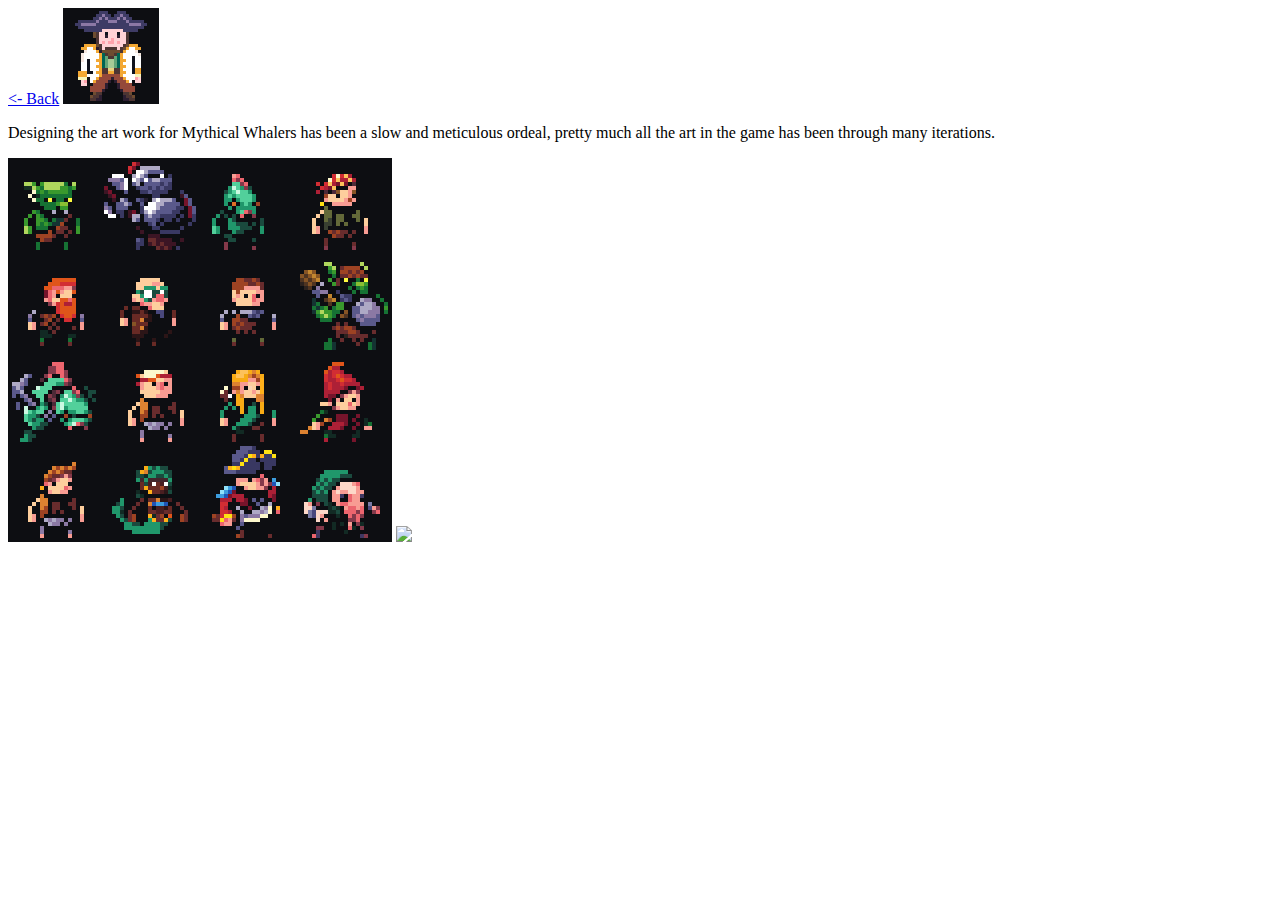
==== docs/post/2022/10/02/Art/index.html @ a0312230 "rename" ====
<!DOCTYPE html>
<html lang="en">

<head>

  <!-- Page Title -->
  <title>The Vision</title>

  <!-- Define basic meta info -->
  <meta name="viewport" content="width=device-width, initial-scale=1.0">
  <meta http-equiv="Content-Type" content="text/html;charset=UTF-8">
  <meta name="description" content="Oct 2022: The Vision">
  <meta name="color-scheme" content="dark light">

  <!-- Add favicon -->
  <link rel="shortcut icon" href="/favicon.png" type="image/png">

  <!-- Link our CSS (Make sure link is relative!) -->
  <link rel="stylesheet" href="/style.css">
</head>

<body>
  <main>
    <a href="/">&lt;- Back</a>
    <img class="center" src="captain.png">
    
    <p>
      Designing the art work for Mythical Whalers has been a slow and meticulous ordeal, pretty much all 
      the art in the game has been through many iterations.
    </p>
    <img class="center" src="crewmates.png">

    <img class="center" src="game_play.gif">



  </main>
</body>

</html>
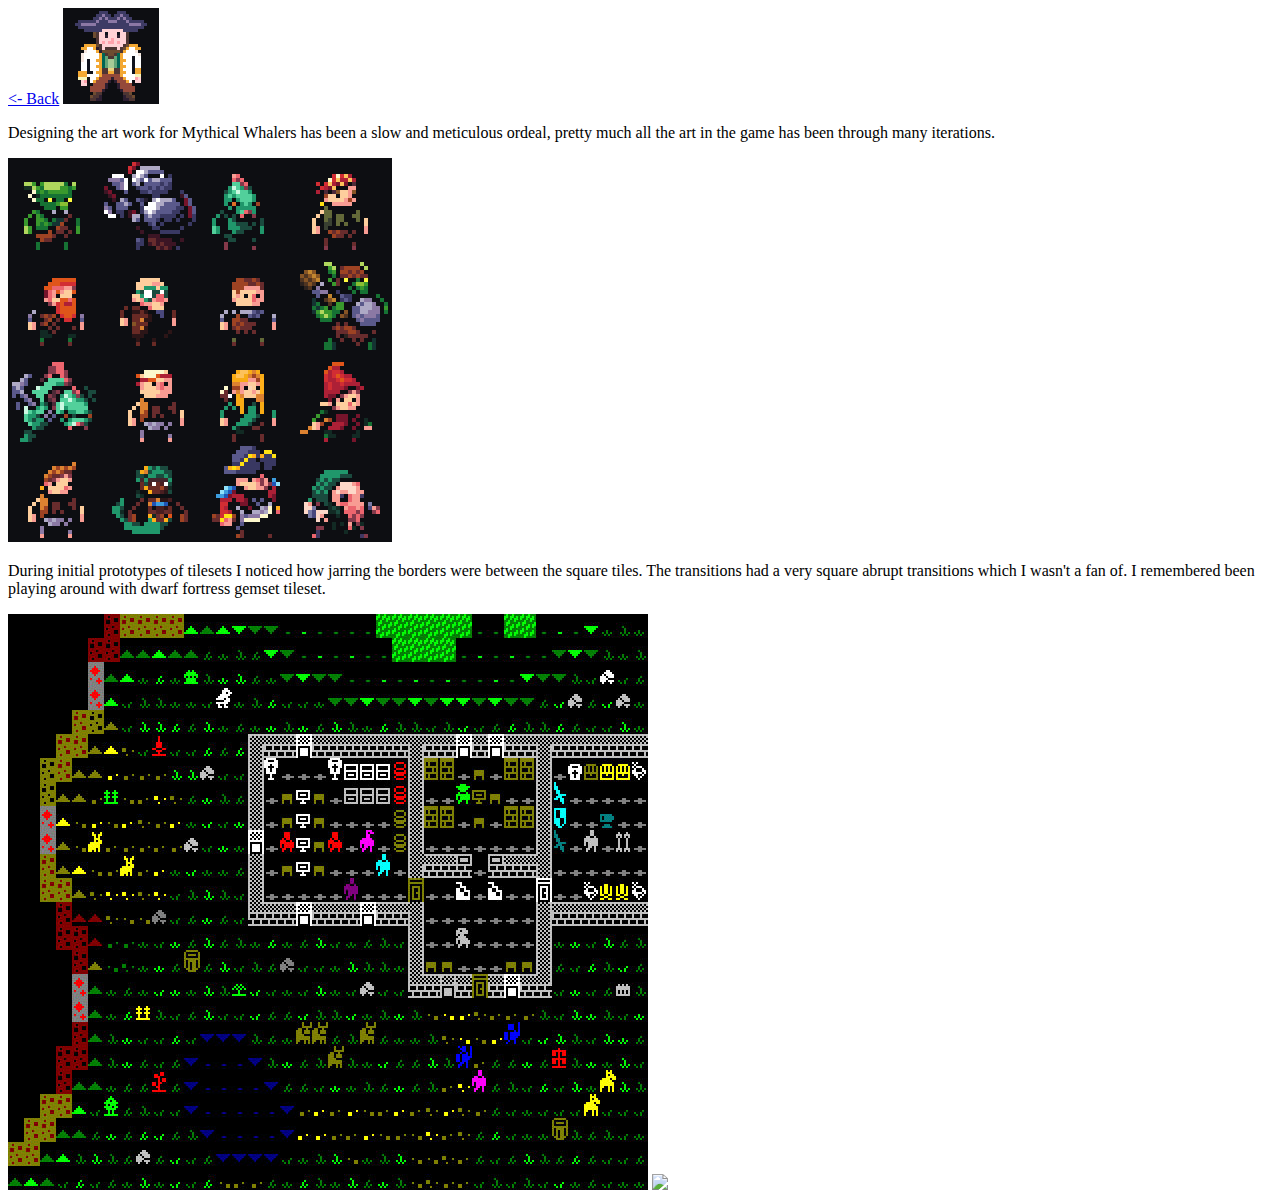
==== commit 5984de1e: "gemset" ====
--- a/docs/post/2022/10/02/Art/index.html
+++ b/docs/post/2022/10/02/Art/index.html
@@ -28,8 +28,15 @@
       Designing the art work for Mythical Whalers has been a slow and meticulous ordeal, pretty much all 
       the art in the game has been through many iterations.
     </p>
+
     <img class="center" src="crewmates.png">
-
+    <p>
+      During initial prototypes of tilesets I noticed how jarring the borders were between the square tiles.
+      The transitions had a very square abrupt transitions which I wasn't a fan of. I remembered been playing around
+      with dwarf fortress gemset tileset.
+    </p>
+    <img class="center" src="gemset.jpg">
+      
     <img class="center" src="game_play.gif">
 
 
